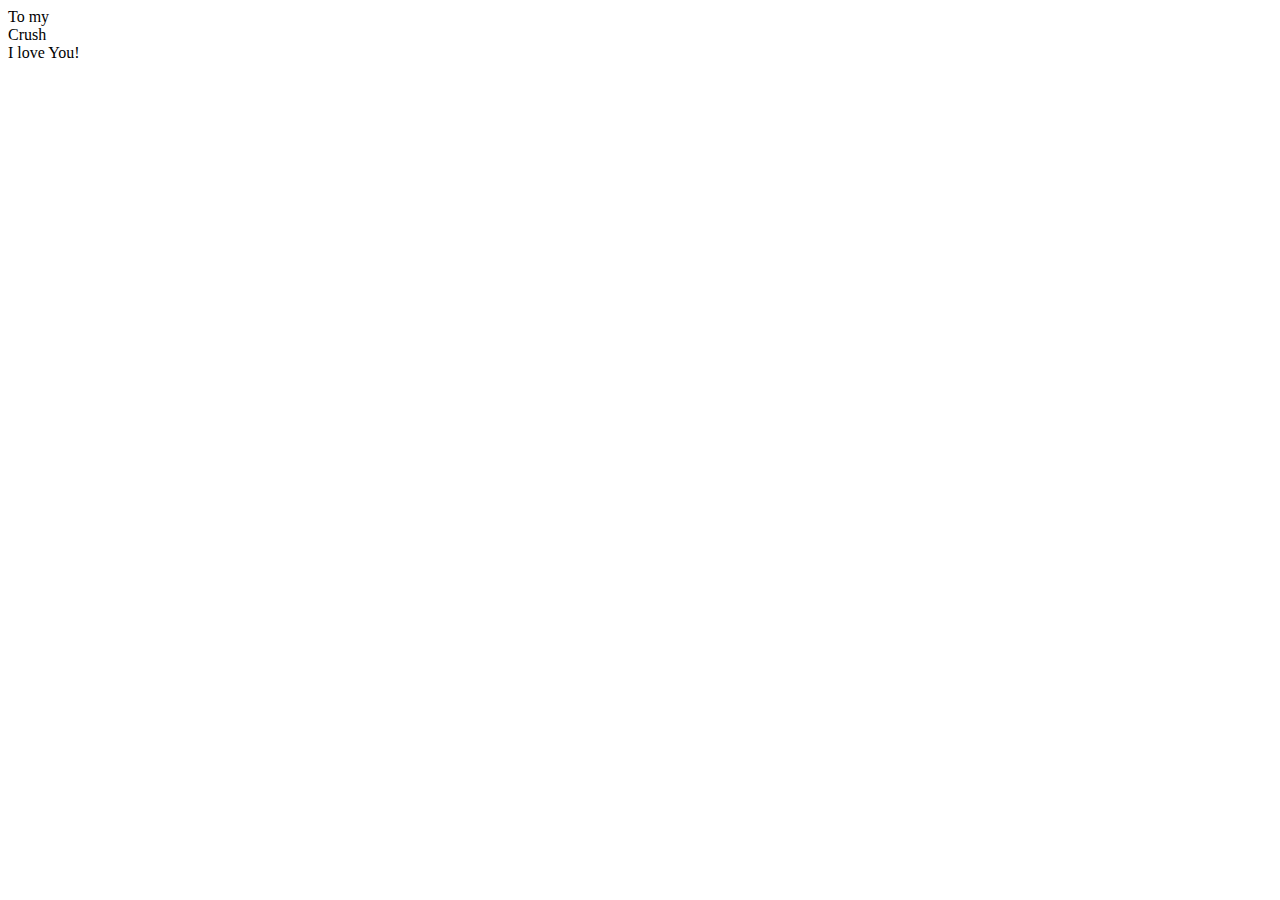
==== love letter.html @ 9af2575c "Update and rename index.html to love letter.html" ====
<!DOCTYPE html>
<html lang="en">
  <head>
    <meta charset="UTF-8" />
    <meta name="viewport" content="width=device-width, initial-scale=1.0" />
    <link rel="stylesheet" href="love letter.css" />
    <script src="https://cdnjs.cloudflare.com/ajax/libs/jquery/3.5.1/jquery.min.js"></script>
    <title>Love letter</title>
  </head>
  <body>
    <div class="container">  
<div class="valentines">
  <div class="envelope"></div>
  <div class="front"></div>
  <div class="card">
  <div class="text">To my</br>Crush </br>I love You!</div>
  <div class="heart"</div>
  </div>
  <div class="hearts">
    <div class="one"></div>
    <div class="two"></div>
    <div class="three"></div>
    <div class="four"></div>
    <div class="five"></div>
  </div>
</div>
</div>
<div class="shadow"></div>
</div>
    <script src="love letter.js"></script>
  </body>
</html>
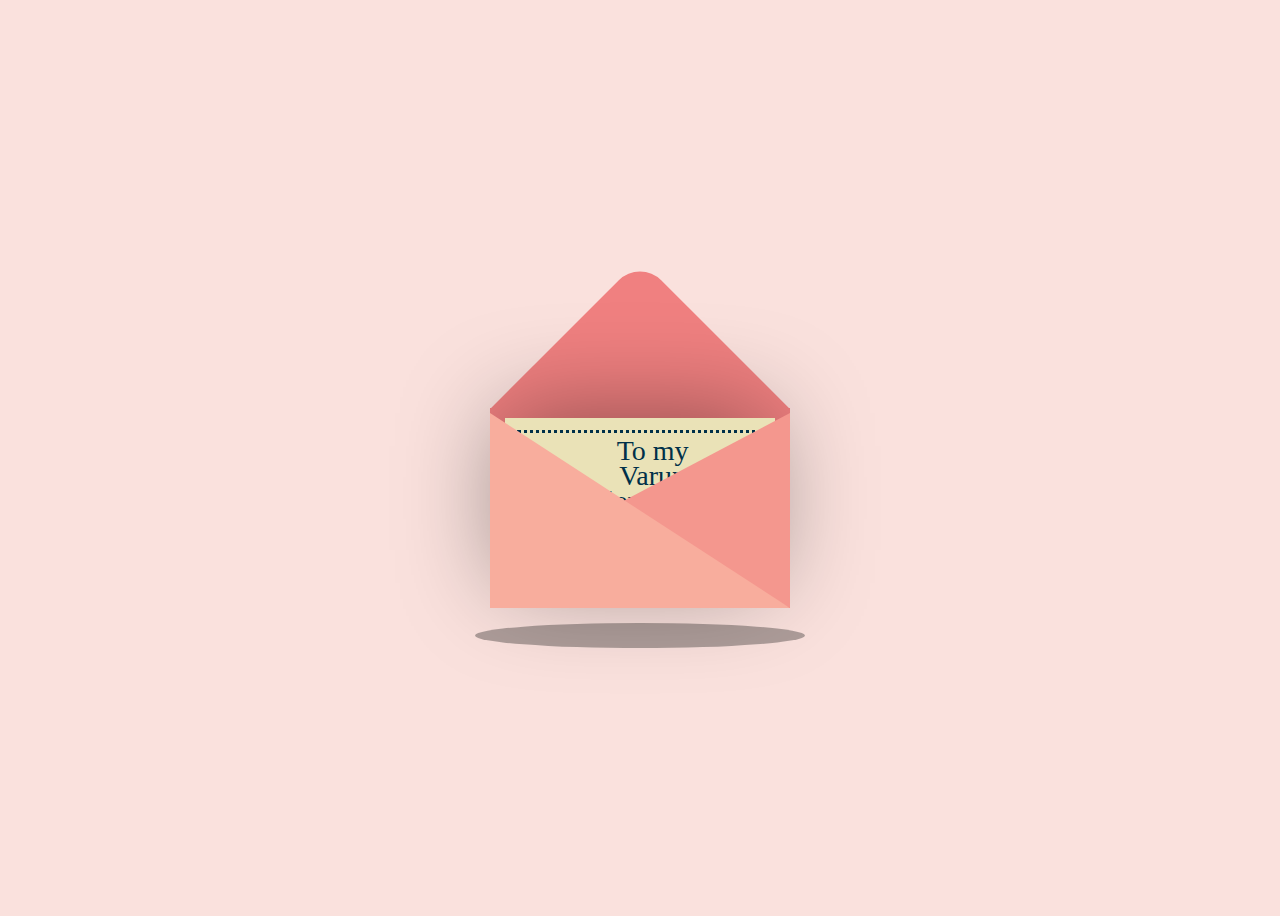
==== commit a51062ad: "Update love letter.html" ====
--- a/love letter.html
+++ b/love letter.html
@@ -13,7 +13,7 @@
   <div class="envelope"></div>
   <div class="front"></div>
   <div class="card">
-  <div class="text">To my</br>Crush </br>I love You!</div>
+  <div class="text">To my</br>Varun </br>I love You!</div>
   <div class="heart"</div>
   </div>
   <div class="hearts">
--- a/love letter.css
+++ b/love letter.css
@@ -0,0 +1,247 @@
+body {
+  display: flex;
+  justify-content: center;
+  align-items: center;
+  height: 100vh;
+  background-color: #fae1dd;
+}
+
+.container {
+  position: relative;
+}
+
+.valentines {
+  position: relative;
+  top: 50px;
+  cursor: pointer;
+  animation: up 3s linear infinite;
+}
+
+@keyframes up {
+  0%,
+  100% {
+    transform: translateY(0);
+  }
+  50% {
+    transform: translateY(-30px);
+  }
+}
+
+.envelope {
+  position: relative;
+  width: 300px;
+  height: 200px;
+  background-color: #f08080;
+}
+
+.envelope:before {
+  background-color: #f08080;
+  content: "";
+  position: absolute;
+  width: 212px;
+  height: 212px;
+  transform: rotate(45deg);
+  top: -105px;
+  left: 44px;
+  border-radius: 30px 0 0 0;
+}
+
+.card {
+  position: absolute;
+  background-color: #eae2b7;
+  width: 270px;
+  height: 170px;
+  top: 10px;
+  left: 15px;
+  box-shadow: -5px -5px 100px rgba(0, 0, 0, 0.4);
+}
+
+.card:before {
+  content: "";
+  position: absolute;
+  border: 3px solid #003049;
+  border-style: dotted;
+  width: 240px;
+  height: 140px;
+  left: 12px;
+  top: 12px;
+}
+
+.text {
+  position: absolute;
+  font-family: "Brush Script MT", cursive;
+  font-size: 28px;
+  text-align: center;
+  line-height: 25px;
+  top: 20px;
+  left: 85px;
+  color: #003049;
+}
+
+.heart {
+  background-color: #d62828;
+  display: inline-block;
+  height: 30px;
+  margin: 0 10px;
+  position: relative;
+  top: 117px;
+  left: 110px;
+  transform: rotate(-45deg);
+  width: 30px;
+}
+
+.heart:before,
+.heart:after {
+  content: "";
+  background-color: #d62828;
+  border-radius: 60%;
+  height: 30px;
+  position: absolute;
+  width: 30px;
+}
+
+.heart:before {
+  top: -15px;
+  left: 0;
+}
+
+.heart:after {
+  left: 15px;
+  top: 0;
+}
+
+.hearts {
+  position: absolute;
+}
+
+.one,
+.two,
+.three,
+.four,
+.five {
+  background-color: red;
+  display: inline-block;
+  height: 10px;
+  margin: 0 10px;
+  position: relative;
+  transform: rotate(-45deg);
+  width: 10px;
+  top: 50px;
+}
+
+.one:before,
+.one:after,
+.two:before,
+.two:after,
+.three:before,
+.three:after,
+.four:before,
+.four:after,
+.five:before,
+.five:after {
+  content: "";
+  background-color: red;
+  border-radius: 50%;
+  height: 10px;
+  position: absolute;
+  width: 10px;
+}
+
+.one:before,
+.two:before,
+.three:before,
+.four:before,
+.five:before {
+  top: -5px;
+  left: 0;
+}
+
+.one:after,
+.two:after,
+.three:after,
+.four:after,
+.five:after {
+  left: 5px;
+  top: 0;
+}
+
+.one {
+  left: 10px;
+  animation: heart 1s ease-out infinite;
+}
+
+.two {
+  left: 30px;
+  animation: heart 2s ease-out infinite;
+}
+
+.three {
+  left: 50px;
+  animation: heart 1.5s ease-out infinite;
+}
+
+.four {
+  left: 70px;
+  animation: heart 2.3s ease-out infinite;
+}
+
+.five {
+  left: 90px;
+  animation: heart 1.7s ease-out infinite;
+}
+
+@keyframes heart {
+  0% {
+    transform: translateY(0) rotate(-45deg) scale(0.3);
+    opacity: 1;
+  }
+  100% {
+    transform: translateY(-150px) rotate(-45deg) scale(1.3);
+    opacity: 0.5;
+  }
+}
+
+.front {
+  position: absolute;
+  border-right: 180px solid #f4978e;
+  border-top: 95px solid transparent;
+  border-bottom: 100px solid transparent;
+  left: 120px;
+  top: 5px;
+  width: 0;
+  height: 0;
+  z-index: 10;
+}
+
+.front:before {
+  position: absolute;
+  content: "";
+  border-left: 300px solid #f8ad9d;
+  border-top: 195px solid transparent;
+  left: -120px;
+  top: -95px;
+  width: 0;
+  height: 0;
+}
+
+.shadow {
+  position: absolute;
+  width: 330px;
+  height: 25px;
+  border-radius: 50%;
+  background-color: rgba(0, 0, 0, 0.3);
+  top: 265px;
+  left: -15px;
+  animation: scale 3s linear infinite;
+  z-index: -1;
+}
+
+@keyframes scale {
+  0%,
+  100% {
+    transform: scaleX(1);
+  }
+  50% {
+    transform: scaleX(0.85);
+  }
+}
